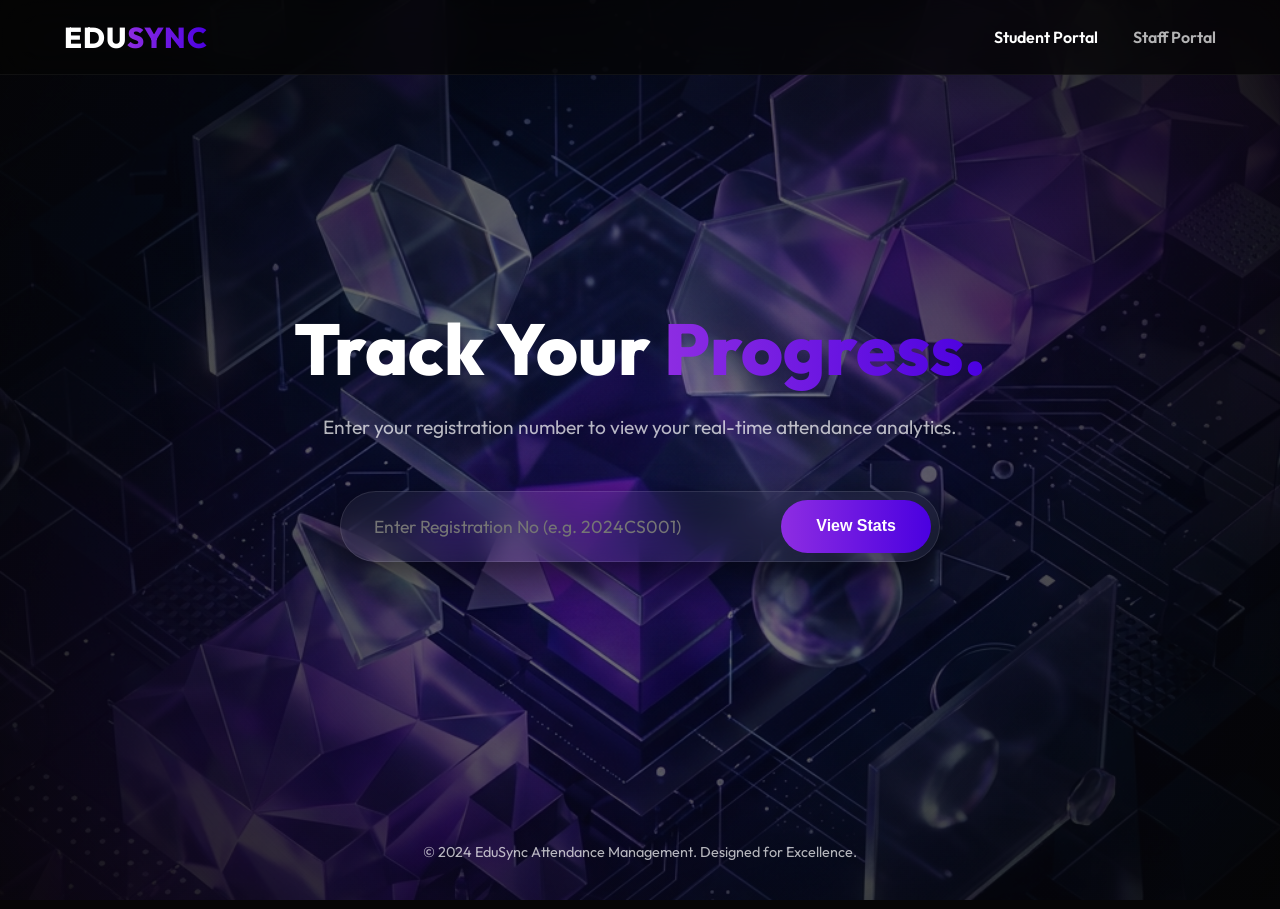
==== index.html @ 568e49ea "Deployment cleanup: Move static files to root, remove redundant folders" ====
<!DOCTYPE html>
<html lang="en">
<head>
    <meta charset="UTF-8">
    <meta name="viewport" content="width=device-width, initial-scale=1.0">
    <title>Student Portal | Attendance Management System</title>
    <link rel="preconnect" href="https://fonts.googleapis.com">
    <link rel="preconnect" href="https://fonts.gstatic.com" crossorigin>
    <link href="https://fonts.googleapis.com/css2?family=Outfit:wght@300;400;600;800&display=swap" rel="stylesheet">
    <link rel="stylesheet" href="style.css">
</head>
<body>
    <div class="background-overlay"></div>
    
    <nav>
        <div class="logo">EDU<span>SYNC</span></div>
        <div class="nav-links">
            <a href="index.html" class="active">Student Portal</a>
            <a href="staff.html">Staff Portal</a>
        </div>
    </nav>

    <main>
        <section class="hero" id="search-section">
            <div class="hero-content">
                <h1 class="animate-up">Track Your <span>Progress.</span></h1>
                <p class="animate-up delay-1">Enter your registration number to view your real-time attendance analytics.</p>
                
                <div class="search-box animate-up delay-2">
                    <input type="text" id="reg-no" placeholder="Enter Registration No (e.g. 2024CS001)" autocomplete="off">
                    <button id="search-btn">View Stats</button>
                </div>
            </div>
        </section>

        <section class="dashboard hidden" id="dashboard-section">
            <div class="dashboard-grid">
                <!-- Percentage Card -->
                <div class="card glass animate-up">
                    <h3>Overall Attendance</h3>
                    <div class="progress-container">
                        <svg class="progress-ring" width="200" height="200">
                            <circle class="progress-ring__circle-bg" stroke="rgba(255,255,255,0.1)" stroke-width="12" fill="transparent" r="80" cx="100" cy="100"/>
                            <circle id="progress-circle" class="progress-ring__circle" stroke="url(#gradient)" stroke-width="12" stroke-linecap="round" fill="transparent" r="80" cx="100" cy="100"/>
                            <defs>
                                <linearGradient id="gradient" x1="0%" y1="0%" x2="100%" y2="0%">
                                    <stop offset="0%" stop-color="#8E2DE2" />
                                    <stop offset="100%" stop-color="#4A00E0" />
                                </linearGradient>
                            </defs>
                        </svg>
                        <div class="progress-text"><span id="percentage-val">0</span>%</div>
                    </div>
                </div>

                <!-- Stats Details -->
                <div class="stats-group">
                    <div class="card glass animate-up delay-1">
                        <div class="stat-icon present">✔</div>
                        <div class="stat-info">
                            <span class="label">Total Present</span>
                            <span class="value" id="present-val">0</span>
                        </div>
                    </div>
                    <div class="card glass animate-up delay-2">
                        <div class="stat-icon absent">✘</div>
                        <div class="stat-info">
                            <span class="label">Total Absent</span>
                            <span class="value" id="absent-val">0</span>
                        </div>
                    </div>
                    <div class="card glass animate-up delay-3">
                        <div class="stat-icon total">Σ</div>
                        <div class="stat-info">
                            <span class="label">Total Sessions</span>
                            <span class="value" id="total-val">0</span>
                        </div>
                    </div>
                </div>
            </div>
            
            <button class="back-btn animate-up delay-4" id="back-btn">← Search Different Student</button>
        </section>

        <div id="loader" class="loader-container hidden">
            <div class="spinner"></div>
        </div>
    </main>

    <footer>
        <p>&copy; 2024 EduSync Attendance Management. Designed for Excellence.</p>
    </footer>

    <script src="app.js"></script>
</body>
</html>
---- style.css ----
:root {
    --primary: #8E2DE2;
    --secondary: #4A00E0;
    --bg-dark: #050505;
    --text-light: #ffffff;
    --text-dim: rgba(255, 255, 255, 0.7);
    --glass: rgba(255, 255, 255, 0.05);
    --glass-border: rgba(255, 255, 255, 0.1);
    --success: #00f2fe;
    --danger: #ff5858;
}

* {
    margin: 0;
    padding: 0;
    box-sizing: border-box;
}

body {
    font-family: 'Outfit', sans-serif;
    background-color: var(--bg-dark);
    color: var(--text-light);
    min-height: 100vh;
    overflow-x: clip;
    background-image: url('bg.png');
    background-size: cover;
    background-position: center;
    background-attachment: fixed;
}

.background-overlay {
    position: fixed;
    top: 0;
    left: 0;
    width: 100%;
    height: 100%;
    background: radial-gradient(circle at center, rgba(5, 5, 5, 0.4) 0%, rgba(5, 5, 5, 0.95) 100%);
    z-index: -1;
}

/* Navigation */
nav {
    display: flex;
    justify-content: space-between;
    align-items: center;
    padding: 1.2rem 5%;
    position: sticky;
    top: 0;
    background: rgba(5, 5, 5, 0.75);
    backdrop-filter: blur(20px);
    -webkit-backdrop-filter: blur(20px);
    border-bottom: 1px solid rgba(255, 255, 255, 0.05);
    z-index: 1000;
    transition: all 0.3s ease;
}

.logo {
    font-size: 1.8rem;
    font-weight: 800;
    letter-spacing: 1px;
}

.logo span {
    background: linear-gradient(to right, var(--primary), var(--secondary));
    -webkit-background-clip: text;
    -webkit-text-fill-color: transparent;
}

.nav-links a {
    color: var(--text-dim);
    text-decoration: none;
    margin-left: 2rem;
    font-weight: 600;
    transition: 0.3s;
}

.nav-links a.active, .nav-links a:hover {
    color: var(--text-light);
}

/* Hero Section */
main {
    padding: 0 5%;
    display: flex;
    flex-direction: column;
    align-items: center;
    justify-content: center;
    min-height: 80vh;
}

.hero {
    text-align: center;
    max-width: 800px;
}

h1 {
    font-size: 4.5rem;
    font-weight: 800;
    line-height: 1.1;
    margin-bottom: 1.5rem;
}

h1 span {
    background: linear-gradient(to right, var(--primary), var(--secondary));
    -webkit-background-clip: text;
    -webkit-text-fill-color: transparent;
}

.hero p {
    font-size: 1.2rem;
    color: var(--text-dim);
    margin-bottom: 3rem;
    line-height: 1.6;
}

/* Search Box */
.search-box {
    display: flex;
    background: var(--glass);
    border: 1px solid var(--glass-border);
    padding: 8px;
    border-radius: 50px;
    backdrop-filter: blur(15px);
    max-width: 600px;
    margin: 0 auto;
    box-shadow: 0 15px 35px rgba(0, 0, 0, 0.5);
}

.search-box input {
    background: transparent;
    border: none;
    padding: 15px 25px;
    color: white;
    font-size: 1.1rem;
    flex-grow: 1;
    outline: none;
    font-family: inherit;
}

.search-box button {
    background: linear-gradient(to right, var(--primary), var(--secondary));
    border: none;
    padding: 15px 35px;
    border-radius: 50px;
    color: white;
    font-weight: 700;
    font-size: 1rem;
    cursor: pointer;
    transition: 0.3s cubic-bezier(0.175, 0.885, 0.32, 1.275);
}

.search-box button:hover {
    transform: scale(1.05);
    box-shadow: 0 0 20px rgba(142, 45, 226, 0.5);
}

/* Dashboard */
.dashboard {
    width: 100%;
    max-width: 1000px;
}

.dashboard-grid {
    display: grid;
    grid-template-columns: 1fr 1fr;
    gap: 2rem;
    margin-top: 2rem;
}

.card {
    background: var(--glass);
    border: 1px solid var(--glass-border);
    backdrop-filter: blur(15px);
    padding: 2.5rem;
    border-radius: 24px;
    display: flex;
    flex-direction: column;
    align-items: center;
    transition: 0.3s;
}

.card:hover {
    background: rgba(255, 255, 255, 0.08);
    border-color: rgba(255, 255, 255, 0.2);
}

.card h3 {
    font-size: 1.2rem;
    color: var(--text-dim);
    margin-bottom: 2rem;
    text-transform: uppercase;
    letter-spacing: 2px;
}

/* Progress Ring */
.progress-container {
    position: relative;
    display: flex;
    justify-content: center;
    align-items: center;
}

.progress-ring__circle {
    transition: stroke-dashoffset 1s ease-in-out;
    transform: rotate(-90deg);
    transform-origin: 50% 50%;
}

.progress-text {
    position: absolute;
    font-size: 3rem;
    font-weight: 800;
}

/* Stats Group */
.stats-group {
    display: flex;
    flex-direction: column;
    gap: 1.5rem;
}

.stats-group .card {
    flex-direction: row;
    padding: 1.5rem 2rem;
    align-items: center;
    justify-content: flex-start;
}

.stat-icon {
    width: 50px;
    height: 50px;
    border-radius: 12px;
    display: flex;
    align-items: center;
    justify-content: center;
    font-size: 1.5rem;
    margin-right: 1.5rem;
}

.stat-icon.present { background: rgba(0, 242, 254, 0.15); color: var(--success); }
.stat-icon.absent { background: rgba(255, 88, 88, 0.15); color: var(--danger); }
.stat-icon.total { background: rgba(142, 45, 226, 0.15); color: var(--primary); }

.stat-info .label {
    display: block;
    font-size: 0.9rem;
    color: var(--text-dim);
    margin-bottom: 4px;
}

.stat-info .value {
    font-size: 1.8rem;
    font-weight: 700;
}

.back-btn {
    background: transparent;
    border: 1px solid var(--glass-border);
    color: var(--text-dim);
    padding: 12px 24px;
    border-radius: 50px;
    cursor: pointer;
    margin-top: 3rem;
    transition: 0.3s;
    font-family: inherit;
    font-weight: 600;
}

.back-btn:hover {
    background: var(--glass);
    color: white;
}

/* Animations */
.animate-up {
    opacity: 0;
    transform: translateY(30px);
    animation: fadeInUp 0.8s forwards;
}

.delay-1 { animation-delay: 0.2s; }
.delay-2 { animation-delay: 0.4s; }
.delay-3 { animation-delay: 0.6s; }
.delay-4 { animation-delay: 0.8s; }

@keyframes fadeInUp {
    to {
        opacity: 1;
        transform: translateY(0);
    }
}

.hidden { display: none !important; }

/* Loader */
.loader-container {
    display: flex;
    justify-content: center;
    align-items: center;
    position: fixed;
    top: 0;
    left: 0;
    width: 100%;
    height: 100%;
    background: rgba(0,0,0,0.8);
    backdrop-filter: blur(10px);
    z-index: 100;
}

.spinner {
    width: 50px;
    height: 50px;
    border: 3px solid var(--glass);
    border-top: 3px solid var(--primary);
    border-radius: 50%;
    animation: spin 1s linear infinite;
}

@keyframes spin {
    to { transform: rotate(360deg); }
}

footer {
    text-align: center;
    padding: 3rem;
    color: var(--text-dim);
    font-size: 0.9rem;
}

@media (max-width: 768px) {
    h1 { font-size: 3rem; }
    .dashboard-grid { grid-template-columns: 1fr; }
    .nav-links { display: none; }
}
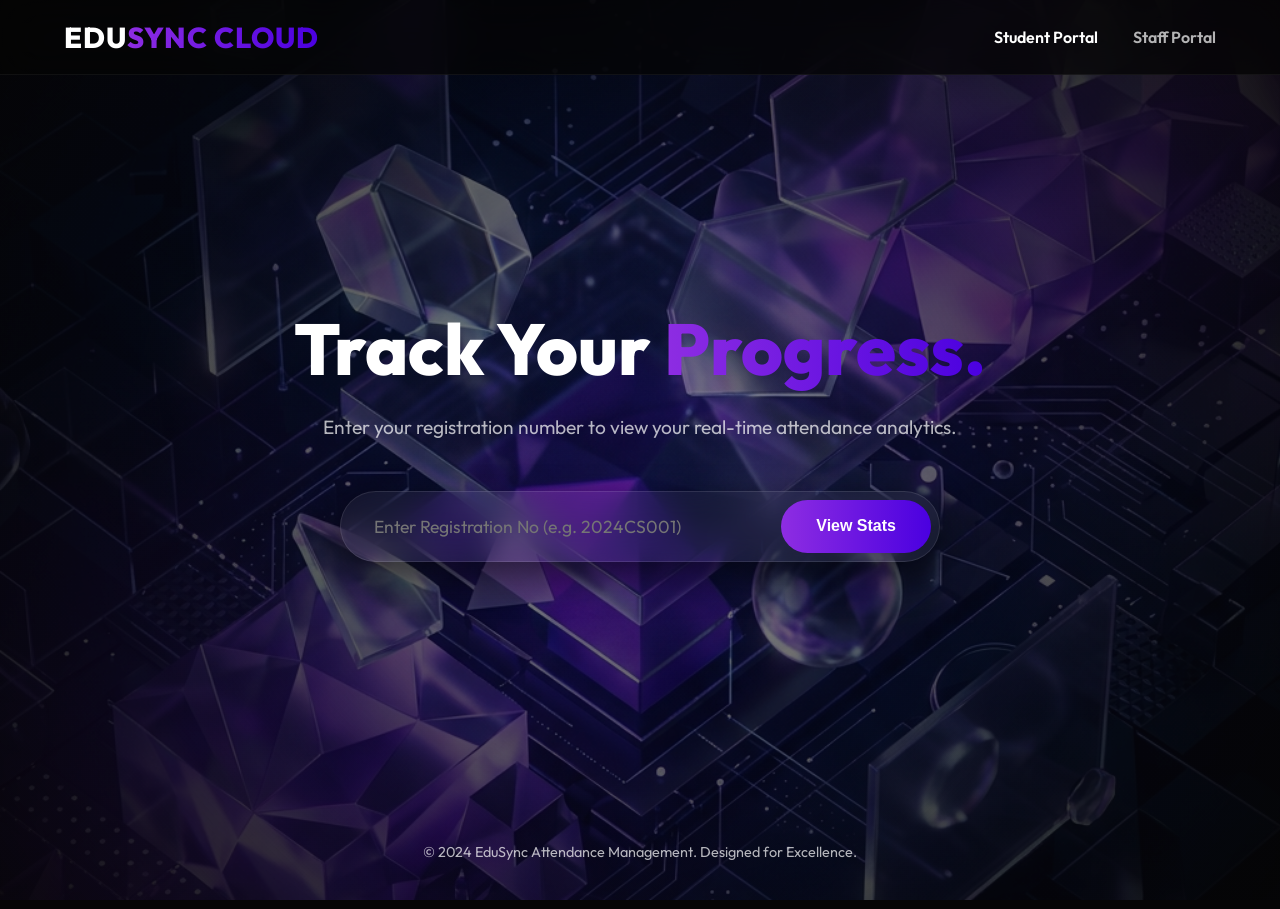
==== commit e4364eef: "Deployment: Visible change + new script name" ====
--- a/index.html
+++ b/index.html
@@ -13,7 +13,7 @@
     <div class="background-overlay"></div>
     
     <nav>
-        <div class="logo">EDU<span>SYNC</span></div>
+        <div class="logo">EDU<span>SYNC CLOUD</span></div>
         <div class="nav-links">
             <a href="index.html" class="active">Student Portal</a>
             <a href="staff.html">Staff Portal</a>
@@ -91,6 +91,6 @@
         <p>&copy; 2024 EduSync Attendance Management. Designed for Excellence.</p>
     </footer>
 
-    <script src="app.js"></script>
+    <script src="cloud_app.js?v=2.0"></script>
 </body>
 </html>
